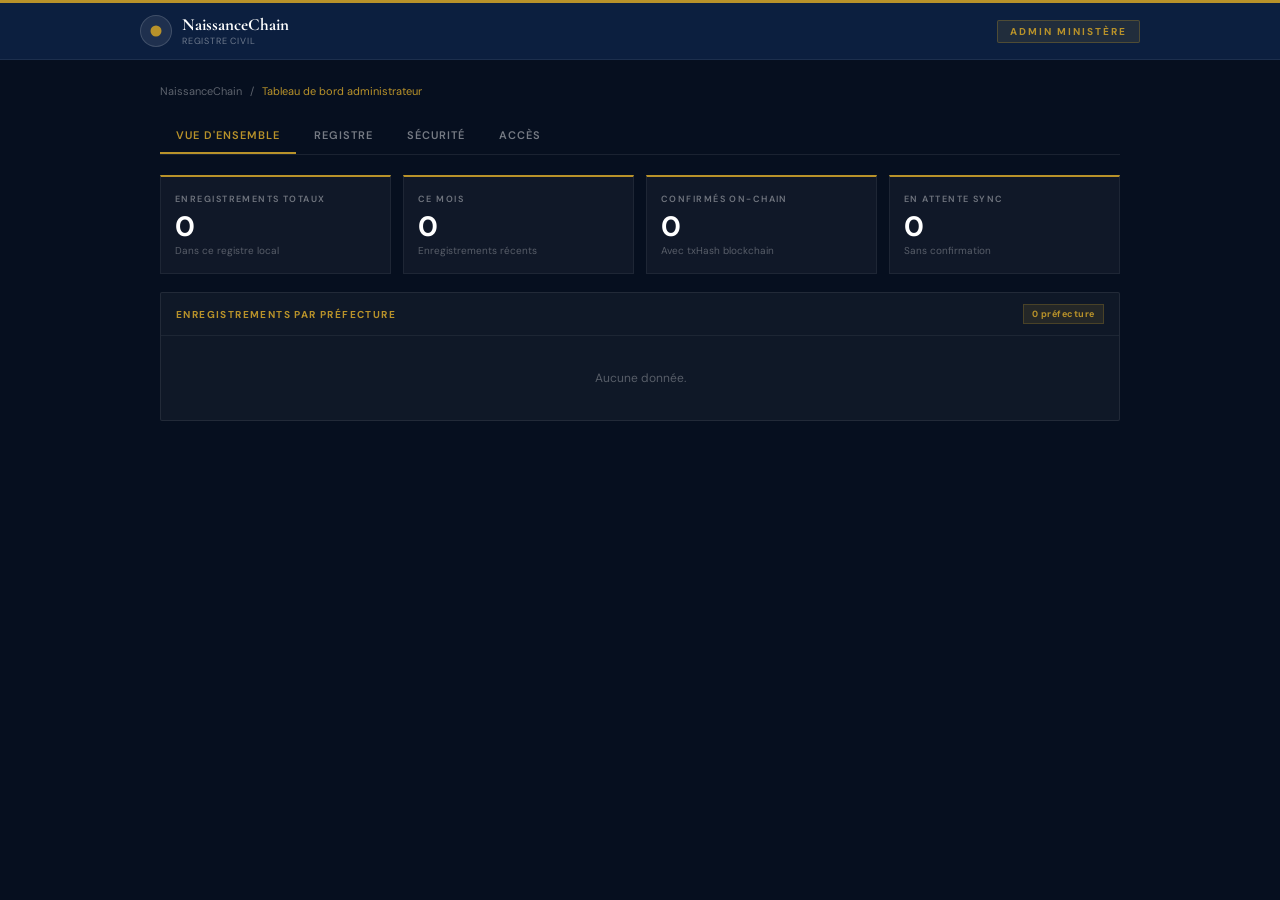
==== admin.html @ 7ddb8f16 "first commit" ====
<!DOCTYPE html>
<html lang="fr">
<head>
  <meta charset="UTF-8" />
  <meta name="viewport" content="width=device-width, initial-scale=1.0" />
  <title>NaissanceChain — Administration</title>
  <link rel="preconnect" href="https://fonts.googleapis.com" />
  <link href="https://fonts.googleapis.com/css2?family=Cormorant+Garamond:wght@600;700&family=DM+Sans:wght@300;400;500;600&family=DM+Mono:wght@500&display=swap" rel="stylesheet" />

  <link rel="stylesheet" href="admin.css">
</head>
<body>

<div class="gov-strip"></div>

<header class="topbar">
  <div class="topbar__inner">
    <a href="index.html" class="brand">
      <div class="brand__seal"></div>
      <div>
        <span class="brand__name">NaissanceChain</span>
        <span class="brand__sub">Registre Civil</span>
      </div>
    </a>
    <span class="admin-badge">Admin Ministère</span>
  </div>
</header>

<div class="content">

  <nav class="breadcrumb">
    <a href="index.html">NaissanceChain</a>
    <span>/</span>
    <span class="breadcrumb__current">Tableau de bord administrateur</span>
  </nav>

  <!-- ONGLETS -->
  <div class="tabs">
    <button class="tab active" onclick="showTab('overview',this)">Vue d'ensemble</button>
    <button class="tab"        onclick="showTab('registre',this)">Registre</button>
    <button class="tab"        onclick="showTab('securite',this)">Sécurité</button>
    <button class="tab"        onclick="showTab('acces',this)">Accès</button>
  </div>

  <!-- ══ PANNEAU 1 : VUE D'ENSEMBLE ══ -->
  <div class="panel active" id="panel-overview">

    <div class="stats-grid" id="stats-grid">
      <!-- Rempli par JS -->
    </div>

    <div class="block">
      <div class="block__head">
        <span class="block__title">Enregistrements par préfecture</span>
        <span class="block__badge" id="region-badge">—</span>
      </div>
      <div class="block__body">
        <div class="bar-chart" id="bar-chart">
          <!-- Rempli par JS -->
        </div>
      </div>
    </div>

  </div>

  <!-- ══ PANNEAU 2 : REGISTRE ══ -->
  <div class="panel" id="panel-registre">

    <div class="block">
      <div class="block__head">
        <span class="block__title">Journal d'audit — Tous les actes</span>
        <button style="padding:5px 12px;background:rgba(255,255,255,.05);border:1px solid rgba(255,255,255,.1);color:rgba(255,255,255,.65);font-size:10px;font-weight:600;letter-spacing:.06em;text-transform:uppercase;cursor:pointer;font-family:var(--sans);border-radius:2px"
                onclick="renderTable()">Actualiser</button>
      </div>

      <div style="padding:10px 15px;border-bottom:1px solid rgba(255,255,255,.06)">
        <input type="search" class="search-admin"
          placeholder="Rechercher par nom, identifiant, préfecture ou agent..."
          oninput="filtrerTable(this.value)">
      </div>

      <div class="table-wrap">
        <table class="audit-table">
          <thead>
            <tr>
              <th>Identifiant</th>
              <th>Nom enfant</th>
              <th>Préfecture</th>
              <th>Date naissance</th>
              <th>Enregistré le</th>
              <th>Statut</th>
            </tr>
          </thead>
          <tbody id="table-body">
            <tr><td colspan="6" style="text-align:center;padding:32px;color:rgba(255,255,255,.25)">Chargement...</td></tr>
          </tbody>
        </table>
      </div>
    </div>

    <div class="action-card">
      <h4>Exporter le registre</h4>
      <p>Télécharger l'ensemble des actes enregistrés au format JSON pour archivage.</p>
      <button class="btn-gold" onclick="exporterJSON()">Exporter en JSON</button>
    </div>

    <div class="action-card" style="border-color:rgba(239,68,68,.2)">
      <h4 style="color:#FCA5A5">Zone dangereuse</h4>
      <p>Effacer tous les actes du registre local. Action irréversible.</p>
      <button class="btn-danger" onclick="effacerTout()">Effacer le registre local</button>
    </div>

  </div>

  <!-- ══ PANNEAU 3 : SÉCURITÉ ══ -->
  <div class="panel" id="panel-securite">

    <div class="block">
      <div class="block__head">
        <span class="block__title">Résistance aux attaques</span>
        <span class="block__badge">Toutes mitigées</span>
      </div>
      <div class="block__body">
        <div class="threat-row"><span class="threat-ok">Protégé</span><div><div class="threat-name">Replay Attack</div><div class="threat-desc">Nonce par agent + signature usage unique. Chaque signature est valide une seule fois.</div></div></div>
        <div class="threat-row"><span class="threat-ok">Protégé</span><div><div class="threat-name">Fake UI Submission</div><div class="threat-desc">Le registre est la seule source de vérité. Les soumissions non enregistrées sont ignorées.</div></div></div>
        <div class="threat-row"><span class="threat-ok">Protégé</span><div><div class="threat-name">Data Tampering</div><div class="threat-desc">Toute modification des données change le hash SHA-256 et invalide l'acte automatiquement.</div></div></div>
        <div class="threat-row"><span class="threat-ok">Protégé</span><div><div class="threat-name">Unauthorized Write</div><div class="threat-desc">RBAC on-chain : seul le rôle AGENT_ROLE peut appeler registerBirth() sur le smart contract.</div></div></div>
        <div class="threat-row"><span class="threat-ok">Protégé</span><div><div class="threat-name">Duplicate Entry</div><div class="threat-desc">Vérification d'unicité côté client et côté blockchain (require(!record.exists)).</div></div></div>
        <div class="threat-row"><span class="threat-ok">Protégé</span><div><div class="threat-name">XSS / Injection</div><div class="threat-desc">Tous les champs sont sanitisés et validés via regex strict avant tout traitement.</div></div></div>
        <div class="threat-row"><span class="threat-ok">Protégé</span><div><div class="threat-name">Double Submit</div><div class="threat-desc">Variable <code style="font-family:var(--mono);font-size:10px">enCours</code> verrouille le formulaire pendant la transaction.</div></div></div>
      </div>
    </div>

    <div class="block">
      <div class="block__head"><span class="block__title">Empreinte cryptographique SHA-256</span></div>
      <div class="block__body" style="font-size:12px;color:rgba(255,255,255,.55);line-height:1.75">
        <p>Chaque acte est haché via <strong style="color:var(--gold)">SHA-256</strong> avec <code style="font-family:var(--mono)">window.crypto.subtle.digest</code> — l'API native du navigateur. Aucune bibliothèque externe.</p>
        <p style="margin-top:10px">La sérialisation est <strong style="color:var(--gold)">canonique</strong> : les clés JSON sont triées alphabétiquement, garantissant que les mêmes données produisent toujours le même hash.</p>
        <p style="margin-top:10px">Lors de la vérification, le hash est <strong style="color:var(--gold)">recalculé localement</strong> et comparé au hash stocké. Toute divergence invalide l'acte.</p>
      </div>
    </div>

  </div>

  <!-- ══ PANNEAU 4 : ACCÈS ══ -->
  <div class="panel" id="panel-acces">

    <div class="block">
      <div class="block__head"><span class="block__title">Contrôle d'accès — RBAC</span></div>
      <div class="block__body">
        <div class="rbac-card">
          <div class="rbac-role">ADMIN_ROLE</div>
          <div class="rbac-desc">Ministère de l'Administration du Territoire. Accès complet à la gestion du registre.</div>
          <div class="perm-tags">
            <span class="perm-tag perm-allow">grantRole</span>
            <span class="perm-tag perm-allow">revokeRole</span>
            <span class="perm-tag perm-allow">pause</span>
            <span class="perm-tag perm-allow">unpause</span>
            <span class="perm-tag perm-allow">flagSuspicious</span>
            <span class="perm-tag perm-deny">registerBirth</span>
          </div>
        </div>
        <div class="rbac-card">
          <div class="rbac-role">AGENT_ROLE</div>
          <div class="rbac-desc">Agents de santé et officiers d'état civil terrain. Enregistrement uniquement.</div>
          <div class="perm-tags">
            <span class="perm-tag perm-allow">registerBirth</span>
            <span class="perm-tag perm-deny">grantRole</span>
            <span class="perm-tag perm-deny">revokeRole</span>
            <span class="perm-tag perm-deny">pause</span>
          </div>
        </div>
        <div class="rbac-card">
          <div class="rbac-role">PUBLIC (lecture seule)</div>
          <div class="rbac-desc">Toute personne peut vérifier un acte. Aucune écriture sans rôle.</div>
          <div class="perm-tags">
            <span class="perm-tag perm-allow">verifyBirth</span>
            <span class="perm-tag perm-allow">getBirth</span>
            <span class="perm-tag perm-deny">registerBirth</span>
            <span class="perm-tag perm-deny">grantRole</span>
          </div>
        </div>
      </div>
    </div>

    <div class="action-card">
      <h4>Simuler l'attribution d'un rôle AGENT</h4>
      <p>En production : appelle <code style="font-family:var(--mono);font-size:10px">grantRole()</code> sur le smart contract via MetaMask.</p>
      <input type="text" id="agent-name" class="admin-input" placeholder="Nom de l'agent (ex: Dr. Kouyaté, Infirmier)">
      <button class="btn-gold" onclick="ajouterAgent()">Enregistrer l'agent (simulation)</button>
      <div id="agent-feedback" style="margin-top:8px;font-size:11px;color:var(--gold);line-height:1.6"></div>
    </div>

  </div>

</div>

<div class="toast" id="toast"></div>

<!-- ============================================================
     JAVASCRIPT — PAGE ADMIN UNIQUEMENT
     Stats, graphique, tableau, export, RBAC simulation.
     ============================================================ -->
<script>
'use strict';

const KEY_RECORDS = 'nc_birth_records';
const KEY_LAST    = 'nc_last_id';

/* ── Utilitaires ── */
function toast(msg) {
  const t = document.getElementById('toast');
  t.textContent = msg; t.classList.add('show');
  clearTimeout(t._t); t._t = setTimeout(() => t.classList.remove('show'), 4000);
}

function getAll() {
  try { return JSON.parse(localStorage.getItem(KEY_RECORDS) || '[]'); } catch { return []; }
}

function formatDateTime(s) {
  if (!s) return '—';
  const d = new Date(s);
  return d.toLocaleDateString('fr-FR') + ' à ' + d.toLocaleTimeString('fr-FR', { hour:'2-digit', minute:'2-digit' });
}

/* ── Navigation par onglets ── */
function showTab(name, btn) {
  document.querySelectorAll('.panel').forEach(p => p.classList.remove('active'));
  document.querySelectorAll('.tab').forEach(b => b.classList.remove('active'));
  document.getElementById('panel-' + name).classList.add('active');
  btn.classList.add('active');
}

/* ── Stats ── */
function renderStats() {
  const records   = getAll();
  const total     = records.length;
  const now       = new Date();
  const thisMonth = records.filter(r => {
    const d = new Date(r.date_enregistrement);
    return d.getMonth() === now.getMonth() && d.getFullYear() === now.getFullYear();
  }).length;
  const withTx  = records.filter(r => r.txHash).length;
  const pending = total - withTx;

  document.getElementById('stats-grid').innerHTML = [
    { lbl:'Enregistrements totaux', val:total,     sub:'Dans ce registre local' },
    { lbl:'Ce mois',                val:thisMonth,  sub:'Enregistrements récents' },
    { lbl:'Confirmés on-chain',      val:withTx,    sub:'Avec txHash blockchain' },
    { lbl:'En attente sync',         val:pending,   sub:'Sans confirmation' },
  ].map(s => `
    <div class="stat-card">
      <div class="stat-card__lbl">${s.lbl}</div>
      <div class="stat-card__val">${s.val}</div>
      <div class="stat-card__sub">${s.sub}</div>
    </div>`
  ).join('');
}

/* ── Graphique à barres ── */
function renderBarChart() {
  const records = getAll();
  const chart   = document.getElementById('bar-chart');
  const badge   = document.getElementById('region-badge');

  const counts = {};
  records.forEach(r => { counts[r.lieu_naissance] = (counts[r.lieu_naissance] || 0) + 1; });
  const sorted   = Object.entries(counts).sort((a,b) => b[1]-a[1]);
  const maxCount = sorted[0]?.[1] || 1;

  badge.textContent = sorted.length + ' préfecture' + (sorted.length > 1 ? 's' : '');

  if (!sorted.length) {
    chart.innerHTML = '<p style="font-size:12px;color:rgba(255,255,255,.3);text-align:center;padding:20px">Aucune donnée.</p>';
    return;
  }

  chart.innerHTML = sorted.map(([name, count]) => `
    <div class="bar-row">
      <div class="bar-name">${name}</div>
      <div class="bar-track">
        <div class="bar-fill" style="width:${Math.round(count/maxCount*100)}%"></div>
      </div>
      <div class="bar-count">${count}</div>
    </div>`
  ).join('');
}

/* ── Tableau d'audit ── */
let _allRecords = [];

function renderTable() {
  _allRecords = getAll().reverse();
  renderRows(_allRecords);
}

function renderRows(records) {
  const tbody = document.getElementById('table-body');
  if (!records.length) {
    tbody.innerHTML = '<tr><td colspan="6" style="text-align:center;padding:32px;color:rgba(255,255,255,.25)">Aucun enregistrement trouvé.</td></tr>';
    return;
  }
  tbody.innerHTML = records.map(r => `
    <tr>
      <td class="td-mono">${r.id}</td>
      <td class="td-name">${r.nom_enfant}</td>
      <td>${r.lieu_naissance}</td>
      <td class="td-mono">${r.date_naissance}</td>
      <td class="td-mono">${formatDateTime(r.date_enregistrement)}</td>
      <td><span class="status-ok">Confirmé</span></td>
    </tr>`
  ).join('');
}

function filtrerTable(q) {
  if (!q.trim()) { renderRows(_allRecords); return; }
  const lq = q.toLowerCase();
  renderRows(_allRecords.filter(r =>
    r.nom_enfant.toLowerCase().includes(lq)     ||
    r.id.toLowerCase().includes(lq)             ||
    r.lieu_naissance.toLowerCase().includes(lq) ||
    (r.nom_agent && r.nom_agent.toLowerCase().includes(lq))
  ));
}

/* ── Export JSON ── */
function exporterJSON() {
  const records = getAll();
  if (!records.length) { toast('Aucun acte à exporter.'); return; }
  const blob = new Blob([JSON.stringify(records, null, 2)], { type:'application/json' });
  const url  = URL.createObjectURL(blob);
  const a    = document.createElement('a');
  a.href     = url;
  a.download = 'naissancechain_registre_' + new Date().toISOString().split('T')[0] + '.json';
  document.body.appendChild(a);
  a.click();
  document.body.removeChild(a);
  URL.revokeObjectURL(url);
  toast('Export JSON téléchargé.');
}

/* ── Effacement registre ── */
function effacerTout() {
  if (!confirm('ATTENTION — Effacer tous les actes du registre local ?\n\nCette action est irréversible.')) return;
  localStorage.removeItem(KEY_RECORDS);
  localStorage.removeItem(KEY_LAST);
  toast('Registre local effacé.');
  setTimeout(() => location.reload(), 1200);
}

/* ── Simulation attribution rôle agent ── */
function ajouterAgent() {
  const name = document.getElementById('agent-name').value.trim();
  if (!name) { toast('Saisissez un nom d\'agent.'); return; }
  const addr = '0x' + Array.from({length:40}, () => Math.floor(Math.random()*16).toString(16)).join('');
  document.getElementById('agent-feedback').innerHTML =
    `Agent "${name}" enregistré (simulation).<br>
     <span style="font-family:var(--mono);font-size:10px">${addr}</span>`;
  toast(`Rôle AGENT accordé à ${name} (simulation).`);
}

/* ── Initialisation ── */
renderStats();
renderBarChart();
renderTable();
</script>
</body>
</html>
---- admin.css ----
:root {
      --navy:   #0C1F3F;
      --navy2:  #163562;
      --dark:   #060F1F;
      --gold:   #B8922A;
      --gold2:  #D4A843;
      --green:  #1A5C3A;
      --grn2:   #27AE60;
      --cream:  #FAF8F4;
      --white:  #FFFFFF;
      --slate:  #6B7A8D;
      --sl2:    #9AA5B4;
      --border: #D9DDE3;
      --bord2:  #B8BEC8;
      --text:   #0C1F3F;
      --soft:   #4A5568;
      --sbg:    #EDF7F1;
      --sbd:    #BEE3CB;
      --danger: #9B1C1C;
      --dbg:    #FEF2F2;
      --dbd:    #FECACA;
      --serif:  'Cormorant Garamond', serif;
      --sans:   'DM Sans', sans-serif;
      --mono:   'DM Mono', monospace;
    }
    *, *::before, *::after { box-sizing: border-box; margin: 0; padding: 0; }
    body { font-family: var(--sans); background: var(--dark); color: white; min-height: 100vh; -webkit-font-smoothing: antialiased; }

    .gov-strip { background: var(--gold); height: 3px; }

    /* ── Topbar admin ── */
    .topbar { background: var(--navy); border-bottom: 1px solid rgba(255,255,255,.07); padding: 0 20px; }
    .topbar__inner { max-width: 1000px; margin: 0 auto; height: 56px; display: flex; align-items: center; justify-content: space-between; }
    .brand { display: flex; align-items: center; gap: 10px; text-decoration: none; }
    .brand__seal { width: 32px; height: 32px; background: rgba(255,255,255,.08); border-radius: 50%; border: 1px solid rgba(255,255,255,.15); position: relative; flex-shrink: 0; }
    .brand__seal::after { content: ''; position: absolute; width: 11px; height: 11px; background: var(--gold); border-radius: 50%; top: 50%; left: 50%; transform: translate(-50%,-50%); }
    .brand__name { font-family: var(--serif); font-size: 17px; font-weight: 700; color: white; display: block; line-height: 1; }
    .brand__sub  { font-size: 9px; color: rgba(255,255,255,.4); letter-spacing: .09em; text-transform: uppercase; display: block; margin-top: 2px; }
    .admin-badge { font-size: 10px; font-weight: 700; letter-spacing: .2em; text-transform: uppercase; color: var(--gold); background: rgba(184,146,42,.12); border: 1px solid rgba(184,146,42,.3); padding: 4px 12px; border-radius: 2px; }

    /* ── Contenu ── */
    .content { max-width: 1000px; margin: 0 auto; padding: 24px 20px 60px; }

    /* Breadcrumb */
    .breadcrumb { display: flex; align-items: center; gap: 8px; font-size: 11px; color: rgba(255,255,255,.35); margin-bottom: 20px; }
    .breadcrumb __current { color: var(--gold); }
    .breadcrumb a { color: rgba(255,255,255,.35); text-decoration: none; }
    .breadcrumb a:hover { color: var(--gold); }
    .breadcrumb__current { color: var(--gold); }

    /* ── Onglets ── */
    .tabs { display: flex; gap: 2px; border-bottom: 1px solid rgba(255,255,255,.08); margin-bottom: 20px; }
    .tab  { padding: 10px 16px; font-size: 11px; font-weight: 600; letter-spacing: .09em; text-transform: uppercase; background: transparent; color: rgba(255,255,255,.45); border: none; border-bottom: 2px solid transparent; cursor: pointer; font-family: var(--sans); transition: all .15s; }
    .tab:hover  { color: rgba(255,255,255,.75); }
    .tab.active { color: var(--gold); border-bottom-color: var(--gold); }

    /* ── Panneaux ── */
    .panel        { display: none; }
    .panel.active { display: block; }

    /* ── Stats ── */
    .stats-grid { display: grid; grid-template-columns: repeat(2,1fr); gap: 12px; margin-bottom: 18px; }
    @media (min-width:600px) { .stats-grid { grid-template-columns: repeat(4,1fr); } }
    .stat-card { background: rgba(255,255,255,.04); border: 1px solid rgba(255,255,255,.06); border-top: 2px solid var(--gold); padding: 16px 14px; }
    .stat-card__lbl { font-size: 9px; font-weight: 600; letter-spacing: .16em; text-transform: uppercase; color: rgba(255,255,255,.4); margin-bottom: 8px; }
    .stat-card__val { font-size: 28px; font-weight: 700; color: white; line-height: 1; margin-bottom: 3px; }
    .stat-card__sub { font-size: 10px; color: rgba(255,255,255,.3); }

    /* ── Bloc interne ── */
    .block { background: rgba(255,255,255,.04); border: 1px solid rgba(255,255,255,.08); border-radius: 2px; margin-bottom: 14px; overflow: hidden; }
    .block__head { padding: 11px 15px; border-bottom: 1px solid rgba(255,255,255,.06); display: flex; align-items: center; justify-content: space-between; }
    .block__title { font-size: 10px; font-weight: 700; letter-spacing: .14em; text-transform: uppercase; color: var(--gold); }
    .block__badge { font-size: 9px; font-weight: 700; padding: 3px 8px; background: rgba(184,146,42,.12); border: 1px solid rgba(184,146,42,.25); color: var(--gold); letter-spacing: .06em; }
    .block__body  { padding: 14px 15px; }

    /* ── Graphique barres ── */
    .bar-chart   { display: flex; flex-direction: column; gap: 8px; }
    .bar-row     { display: flex; align-items: center; gap: 10px; }
    .bar-name    { width: 74px; text-align: right; font-size: 10px; color: rgba(255,255,255,.55); flex-shrink: 0; }
    .bar-track   { flex: 1; background: rgba(255,255,255,.06); border-radius: 2px; height: 16px; overflow: hidden; }
    .bar-fill    { height: 100%; background: var(--gold); opacity: .8; border-radius: 2px; transition: width .6s ease; }
    .bar-count   { width: 36px; font-size: 10px; color: rgba(255,255,255,.4); text-align: right; font-family: var(--mono); flex-shrink: 0; }

    /* ── Tableau ── */
    .table-wrap { overflow-x: auto; }
    .audit-table { width: 100%; border-collapse: collapse; font-size: 11px; min-width: 560px; }
    .audit-table th { padding: 9px 12px; text-align: left; font-size: 9px; font-weight: 700; letter-spacing: .12em; text-transform: uppercase; color: rgba(255,255,255,.35); border-bottom: 1px solid rgba(255,255,255,.08); white-space: nowrap; }
    .audit-table td { padding: 10px 12px; border-bottom: 1px solid rgba(255,255,255,.04); color: rgba(255,255,255,.65); vertical-align: middle; }
    .audit-table tr:last-child td { border-bottom: none; }
    .audit-table tr:hover td { background: rgba(255,255,255,.02); }
    .td-name { font-family: var(--sans); color: rgba(255,255,255,.85); font-size: 12px; font-weight: 500; }
    .td-mono { font-family: var(--mono); font-size: 10px; }
    .status-ok { font-size: 9px; font-weight: 700; padding: 3px 8px; background: rgba(26,92,58,.25); border: 1px solid rgba(46,204,113,.2); color: rgba(46,204,113,.9); letter-spacing: .06em; text-transform: uppercase; font-family: var(--sans); }

    /* ── Recherche ── */
    .search-admin { width: 100%; padding: 9px 13px; background: rgba(255,255,255,.05); border: 1px solid rgba(255,255,255,.12); color: white; font-size: 13px; font-family: var(--sans); border-radius: 2px; }
    .search-admin:focus { outline: none; border-color: var(--gold); }
    .search-admin::placeholder { color: rgba(255,255,255,.25); }

    /* ── Cartes d'action ── */
    .action-card { background: rgba(255,255,255,.03); border: 1px solid rgba(255,255,255,.07); padding: 16px; margin-bottom: 10px; border-radius: 2px; }
    .action-card h4 { font-size: 12px; font-weight: 600; color: rgba(255,255,255,.8); margin-bottom: 5px; }
    .action-card p  { font-size: 11px; color: rgba(255,255,255,.4); margin-bottom: 12px; line-height: 1.5; }
    .btn-gold   { width: 100%; padding: 11px; background: var(--gold); color: var(--navy); border: none; font-size: 11px; font-weight: 700; letter-spacing: .1em; text-transform: uppercase; font-family: var(--sans); cursor: pointer; border-radius: 2px; transition: background .15s; }
    .btn-gold:hover { background: var(--gold2); }
    .btn-danger { width: 100%; padding: 11px; background: rgba(155,28,28,.3); color: #FCA5A5; border: 1px solid rgba(239,68,68,.3); font-size: 11px; font-weight: 600; letter-spacing: .1em; text-transform: uppercase; font-family: var(--sans); cursor: pointer; border-radius: 2px; transition: all .15s; }
    .btn-danger:hover { background: rgba(155,28,28,.5); }
    .admin-input { width: 100%; padding: 9px 12px; background: rgba(255,255,255,.05); border: 1px solid rgba(255,255,255,.12); color: white; font-size: 13px; font-family: var(--mono); margin-bottom: 8px; border-radius: 2px; }
    .admin-input:focus { outline: none; border-color: var(--gold); }
    .admin-input::placeholder { color: rgba(255,255,255,.25); font-family: var(--sans); }

    /* ── RBAC ── */
    .rbac-card { background: rgba(255,255,255,.03); border: 1px solid rgba(255,255,255,.06); padding: 14px 15px; margin-bottom: 10px; border-radius: 2px; }
    .rbac-role { font-size: 10px; font-weight: 700; letter-spacing: .15em; text-transform: uppercase; color: var(--gold); margin-bottom: 4px; }
    .rbac-desc { font-size: 11px; color: rgba(255,255,255,.5); margin-bottom: 10px; line-height: 1.5; }
    .perm-tags { display: flex; flex-wrap: wrap; gap: 6px; }
    .perm-tag  { font-size: 9px; padding: 3px 8px; font-family: var(--mono); border-radius: 2px; }
    .perm-allow { background: rgba(26,92,58,.2); border: 1px solid rgba(46,204,113,.2); color: rgba(46,204,113,.8); }
    .perm-deny  { background: rgba(155,28,28,.15); border: 1px solid rgba(239,68,68,.2); color: rgba(239,68,68,.8); }

    /* ── Sécurité ── */
    .threat-row { display: flex; gap: 12px; align-items: flex-start; padding: 10px 12px; background: rgba(255,255,255,.02); border: 1px solid rgba(255,255,255,.04); margin-bottom: 6px; border-radius: 2px; }
    .threat-ok  { font-size: 9px; font-weight: 700; padding: 2px 7px; letter-spacing: .06em; text-transform: uppercase; flex-shrink: 0; margin-top: 2px; background: rgba(26,92,58,.2); color: rgba(46,204,113,.9); border-radius: 2px; }
    .threat-name { font-size: 11px; font-weight: 600; color: rgba(255,255,255,.8); margin-bottom: 2px; }
    .threat-desc { font-size: 10px; color: rgba(255,255,255,.4); line-height: 1.5; }

    /* ── Toast ── */
    .toast { position: fixed; bottom: 28px; left: 50%; transform: translateX(-50%) translateY(80px); background: var(--navy); color: white; padding: 12px 22px; font-size: 13px; font-weight: 500; transition: transform .35s cubic-bezier(.34,1.56,.64,1); z-index: 9999; border-left: 3px solid var(--gold); box-shadow: 0 8px 30px rgba(0,0,0,.5); border-radius: 2px; max-width: 90vw; text-align: center; line-height: 1.4; }
    .toast.show { transform: translateX(-50%) translateY(0); }
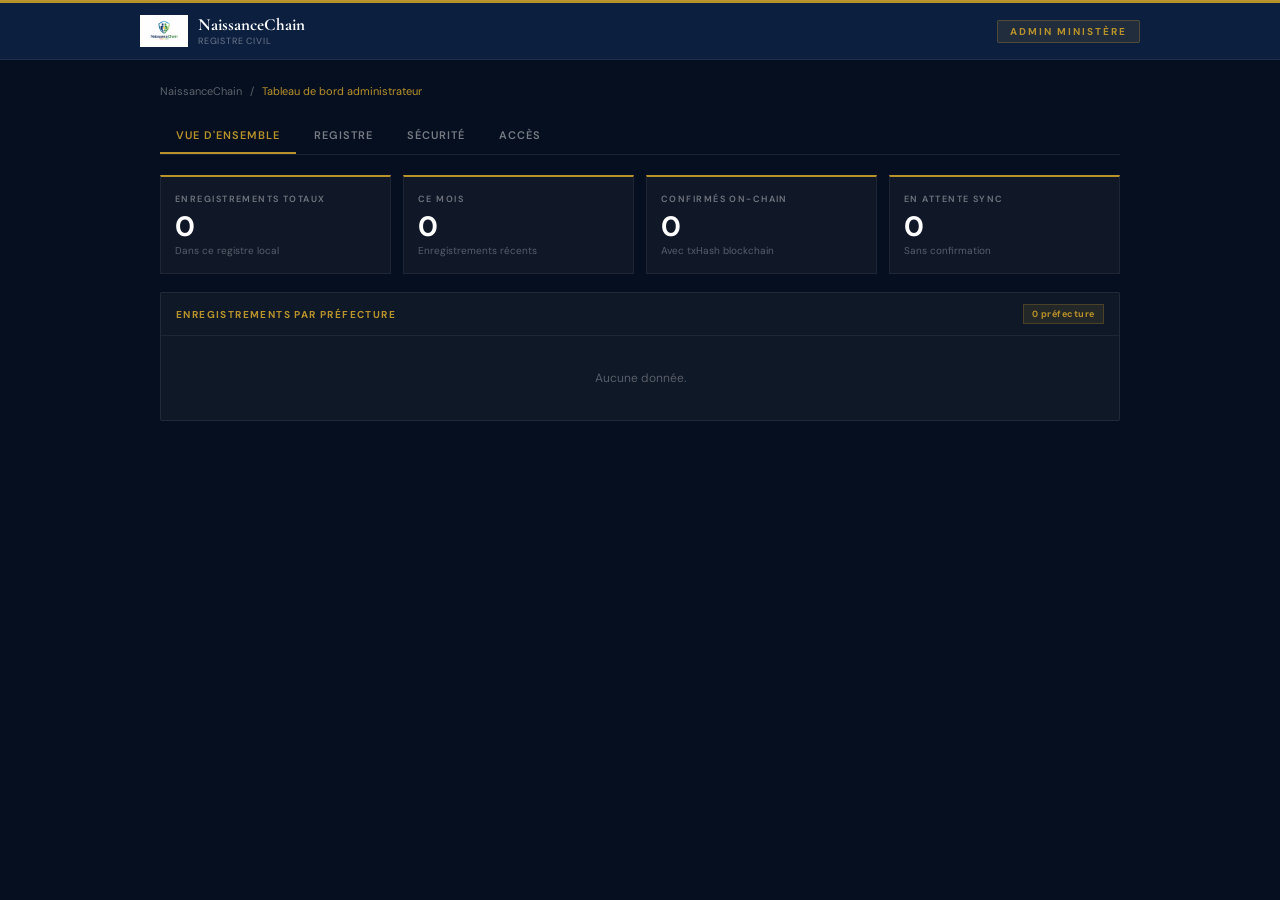
==== commit deafdb53: "Mise à jour du site" ====
--- a/admin.html
+++ b/admin.html
@@ -16,7 +16,7 @@
 <header class="topbar">
   <div class="topbar__inner">
     <a href="index.html" class="brand">
-      <div class="brand__seal"></div>
+      <img src="logo.jpg" alt="Logo" class="brand__logo">
       <div>
         <span class="brand__name">NaissanceChain</span>
         <span class="brand__sub">Registre Civil</span>
--- a/admin.css
+++ b/admin.css
@@ -32,8 +32,7 @@
     .topbar { background: var(--navy); border-bottom: 1px solid rgba(255,255,255,.07); padding: 0 20px; }
     .topbar__inner { max-width: 1000px; margin: 0 auto; height: 56px; display: flex; align-items: center; justify-content: space-between; }
     .brand { display: flex; align-items: center; gap: 10px; text-decoration: none; }
-    .brand__seal { width: 32px; height: 32px; background: rgba(255,255,255,.08); border-radius: 50%; border: 1px solid rgba(255,255,255,.15); position: relative; flex-shrink: 0; }
-    .brand__seal::after { content: ''; position: absolute; width: 11px; height: 11px; background: var(--gold); border-radius: 50%; top: 50%; left: 50%; transform: translate(-50%,-50%); }
+    .brand__logo { height: 32px; width: auto; object-fit: contain; }
     .brand__name { font-family: var(--serif); font-size: 17px; font-weight: 700; color: white; display: block; line-height: 1; }
     .brand__sub  { font-size: 9px; color: rgba(255,255,255,.4); letter-spacing: .09em; text-transform: uppercase; display: block; margin-top: 2px; }
     .admin-badge { font-size: 10px; font-weight: 700; letter-spacing: .2em; text-transform: uppercase; color: var(--gold); background: rgba(184,146,42,.12); border: 1px solid rgba(184,146,42,.3); padding: 4px 12px; border-radius: 2px; }
